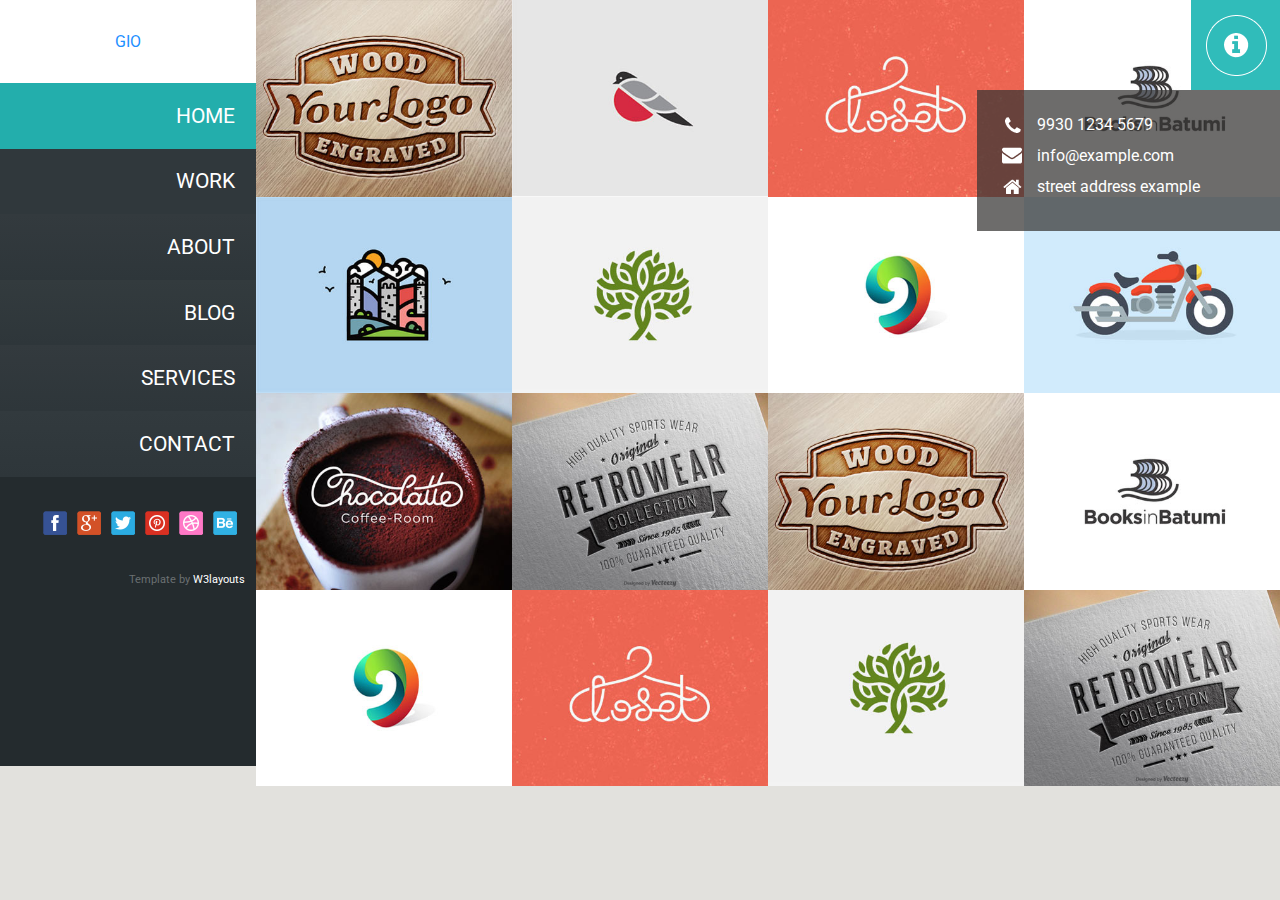
==== index.html @ add58e51 "add main shit" ====
<!--A Design by W3layouts 
Author: W3layout
Author URL: http://w3layouts.com
License: Creative Commons Attribution 3.0 Unported
License URL: http://creativecommons.org/licenses/by/3.0/
-->
<!DOCTYPE html>
<html>
<head>
<title>Kappe a Personal Portfolio Category Flat Bootstarp Responsive Website Template | Home :: w3layouts</title>
<!-- jQuery-->
<script src="js/jquery.min.js"></script>
<!-- Custom Theme files -->
<!--theme-style-->
<link href="css/style.css" rel="stylesheet" type="text/css" media="all" />	
<!--//theme-style-->
<meta name="viewport" content="width=device-width, initial-scale=1">
<meta http-equiv="Content-Type" content="text/html; charset=utf-8" />
<meta name="keywords" content="Kappe Responsive web template, Bootstrap Web Templates, Flat Web Templates, Andriod Compatible web template, 
Smartphone Compatible web template, free webdesigns for Nokia, Samsung, LG, SonyErricsson, Motorola web design" />
<script type="application/x-javascript"> addEventListener("load", function() { setTimeout(hideURLbar, 0); }, false); function hideURLbar(){ window.scrollTo(0,1); } </script>
<!--fonts-->
<link href='http://fonts.googleapis.com/css?family=Roboto:400,300,100,500,700,900' rel='stylesheet' type='text/css'>
<!--//fonts-->

</head>
<body>
	<div class="header">
	<!---->
		<div class="header-left">
			<div class="logo">
<!--				<a href="index.html"><img src="images/logo.png" alt=""></a>-->
                <p class="gio-logo">GIO</p>
			</div>
			<div class="top-nav">
				<ul >
					<li class="active" ><a href="index.html" >HOME</a></li>
					<li><a href="work.html" class="black" > WORK</a></li>	
					<li><a href="about.html" class="black1"> ABOUT</a></li>
					<li><a href="blog.html" class="black2" > BLOG</a></li>
					<li><a href="404.html" class="black3" > SERVICES</a></li>
					<li><a href="contact.html" class="black4" > CONTACT</a></li>
				</ul>
			</div>
			<ul class="social-in">
				<li><a href="#"><i> </i></a></li>
				<li><a href="#"><i class="gmail"> </i></a></li>
				<li><a href="#"><i class="twitter"> </i></a></li>
				<li><a href="#"><i class="pin"> </i></a></li>
				<li><a href="#"><i class="dribble"> </i></a></li>
				<li><a href="#"><i class="behance"> </i></a></li>
				
			</ul>
			<p class="footer-class">Template by  <a href="http://w3layouts.com/" target="_blank">W3layouts</a> </p>
		</div>
		<!---->
		<!---->
		<div class="header-top">
			<div class="logo-in">
				<a href="index.html"><img src="images/logo.png" alt=""></a>
			</div>
			<div class="top-nav-in">
			<span class="menu"><img src="images/menu.png" alt=""> </span>
				<ul >
					<li class="active" ><a href="index.html" >HOME</a></li>
					<li><a href="work.html" class="black" > WORK</a></li>	
					<li><a href="about.html" class="black1"> ABOUT</a></li>
					<li><a href="blog.html" class="black2" > BLOG</a></li>
					<li><a href="404.html" class="black3" > SERVICES</a></li>
					<li><a href="contact.html" class="black4" > CONTACT</a></li>
				</ul>
				<script>
					$("span.menu").click(function(){
						$(".top-nav-in ul").slideToggle(500, function(){
						});
					});
			</script>

			</div>
			<div class="clear"> </div>
		</div>
			<!---->
		<div class="content">
			<div class="content-grid">
				<a href="single.html" class="b-link-stripe b-animate-go  thickbox">
					<img  src="images/pi.jpg" />
						<div class="b-wrapper">
							<h2 class="b-animate b-from-left    b-delay03 ">
								<span>Cool App Design</span>
								<p>development, mobile</p>
								<i> </i>
							</h2>
						</div>
				</a>
			</div>
			<div class="content-grid">
				<a href="single.html" class="b-link-stripe b-animate-go  thickbox">
					<img  src="images/pi1.jpg" />
						<div class="b-wrapper">
							<h2 class="b-animate b-from-left    b-delay03 ">
								<span>Cool App Design</span>
								<p>development, mobile</p>
								<i> </i>
							</h2>
						</div>
				</a>
			</div>
			<div class="content-grid">
				<a href="single.html" class="b-link-stripe b-animate-go  thickbox">
					<img  src="images/pi2.jpg" />
						<div class="b-wrapper">
							<h2 class="b-animate b-from-left    b-delay03 ">
								<span>Cool App Design</span>
								<p>development, mobile</p>
								<i> </i>
							</h2>
						</div>
				</a>
			</div>
			<div class="content-grid">
				<a href="single.html" class="b-link-stripe b-animate-go  thickbox">
					<img  src="images/pi3.jpg" />
						<div class="b-wrapper">
							<h2 class="b-animate b-from-left    b-delay03 ">
								<span>Cool App Design</span>
								<p>development, mobile</p>
								<i> </i>
							</h2>
						</div>
				</a>
			</div>
			<div class="content-grid">
				<a href="single.html" class="b-link-stripe b-animate-go  thickbox">
					<img  src="images/pi4.jpg" />
						<div class="b-wrapper">
							<h2 class="b-animate b-from-left    b-delay03 ">
								<span>Cool App Design</span>
								<p>development, mobile</p>
								<i> </i>
							</h2>
						</div>
				</a>
			</div>
			<div class="content-grid">
				<a href="single.html" class="b-link-stripe b-animate-go  thickbox">
					<img  src="images/pi5.jpg" />
						<div class="b-wrapper">
							<h2 class="b-animate b-from-left    b-delay03 ">
								<span>Cool App Design</span>
								<p>development, mobile</p>
								<i> </i>
							</h2>
						</div>
				</a>
			</div>
			<div class="content-grid">
				<a href="single.html" class="b-link-stripe b-animate-go  thickbox">
					<img  src="images/pi6.jpg" />
						<div class="b-wrapper">
							<h2 class="b-animate b-from-left    b-delay03 ">
								<span>Cool App Design</span>
								<p>development, mobile</p>
								<i> </i>
							</h2>
						</div>
				</a>
			</div>
			<div class="content-grid">
				<a href="single.html" class="b-link-stripe b-animate-go  thickbox">
					<img  src="images/pi7.jpg" />
						<div class="b-wrapper">
							<h2 class="b-animate b-from-left    b-delay03 ">
								<span>Cool App Design</span>
								<p>development, mobile</p>
								<i> </i>
							</h2>
						</div>
				</a>
			</div>
			<div class="content-grid">
				<a href="single.html" class="b-link-stripe b-animate-go  thickbox">
					<img  src="images/pi8.jpg" />
						<div class="b-wrapper">
							<h2 class="b-animate b-from-left    b-delay03 ">
								<span>Cool App Design</span>
								<p>development, mobile</p>
								<i> </i>
							</h2>
						</div>
				</a>
			</div>
			<div class="content-grid grid9">
				<a href="single.html" class="b-link-stripe b-animate-go  thickbox">
					<img  src="images/pi9.jpg" />
						<div class="b-wrapper">
							<h2 class="b-animate b-from-left    b-delay03 ">
								<span>Cool App Design</span>
								<p>development, mobile</p>
								<i> </i>
							</h2>
						</div>
				</a>
			</div>
			<div class="content-grid">
				<a href="single.html" class="b-link-stripe b-animate-go  thickbox">
					<img  src="images/pi.jpg" />
						<div class="b-wrapper">
							<h2 class="b-animate b-from-left    b-delay03 ">
								<span>Cool App Design</span>
								<p>development, mobile</p>
								<i> </i>
							</h2>
						</div>
				</a>
			</div>
			<div class="content-grid">
				<a href="single.html" class="b-link-stripe b-animate-go  thickbox">
					<img  src="images/pi3.jpg" />
						<div class="b-wrapper">
							<h2 class="b-animate b-from-left    b-delay03 ">
								<span>Cool App Design</span>
								<p>development, mobile</p>
								<i> </i>
							</h2>
						</div>
				</a>
			</div>
			<div class="content-grid">
				<a href="single.html" class="b-link-stripe b-animate-go  thickbox">
					<img  src="images/pi6.jpg" />
						<div class="b-wrapper">
							<h2 class="b-animate b-from-left    b-delay03 ">
								<span>Cool App Design</span>
								<p>development, mobile</p>
								<i> </i>
							</h2>
						</div>
				</a>
			</div>
			<div class="content-grid">
				<a href="single.html" class="b-link-stripe b-animate-go  thickbox">
					<img  src="images/pi2.jpg" />
						<div class="b-wrapper">
							<h2 class="b-animate b-from-left    b-delay03 ">
								<span>Cool App Design</span>
								<p>development, mobile</p>
								<i> </i>
							</h2>
						</div>
				</a>
			</div>
			<div class="content-grid">
				<a href="single.html" class="b-link-stripe b-animate-go  thickbox">
					<img  src="images/pi5.jpg" />
						<div class="b-wrapper">
							<h2 class="b-animate b-from-left    b-delay03 ">
								<span>Cool App Design</span>
								<p>development, mobile</p>
								<i> </i>
							</h2>
						</div>
				</a>
			</div>
			<div class="content-grid">
				<a href="single.html" class="b-link-stripe b-animate-go  thickbox">
					<img  src="images/pi9.jpg" />
						<div class="b-wrapper">
							<h2 class="b-animate b-from-left    b-delay03 ">
								<span>Cool App Design</span>
								<p>development, mobile</p>
								<i> </i>
							</h2>
						</div>
				</a>
			</div>
			<div class="clear"> </div>
			<div class="arrow">
				<img  src="images/ic.png" />
				<ul class="social ">
					<li><span><i> </i>9930 1234 5679</span></li>
					<li><a href="mailto:info@example.com"><i class="mes"> </i>info@example.com</a></li>
					<li><span><i class="down"> </i>street address example</span></li>
				</ul>
			</div>
		</div>
		<div class="clear"> </div>
		<p class="footer-class-in">Copyright © 2015 Kappe Template by  <a href="http://w3layouts.com/" target="_blank">W3layouts</a> </p>
	</div>
</body>
</html>
---- css/style.css ----
/*--A Design by W3layouts 
Author: W3layout
Author URL: http://w3layouts.com
License: Creative Commons Attribution 3.0 Unported
License URL: http://creativecommons.org/licenses/by/3.0/
--*/
/* reset */
html,body,div,span,applet,object,iframe,h1,h2,h3,h4,h5,h6,p,blockquote,pre,a,abbr,acronym,address,big,cite,code,del,dfn,em,img,ins,kbd,q,s,samp,small,strike,strong,sub,sup,tt,var,b,u,i,dl,dt,dd,ol,nav ul,nav li,fieldset,form,label,legend,table,caption,tbody,tfoot,thead,tr,th,td,article,aside,canvas,details,embed,figure,figcaption,footer,header,hgroup,menu,nav,output,ruby,section,summary,time,mark,audio,video{margin:0;padding:0;border:0;font-size:100%;font:inherit;vertical-align:baseline;}
article, aside, details, figcaption, figure,footer, header, hgroup, menu, nav, section {display: block;}
ol,ul{list-style:none;margin:0;padding:0;}
blockquote,q{quotes:none;}
blockquote:before,blockquote:after,q:before,q:after{content:'';content:none;}
table{border-collapse:collapse;border-spacing:0;}
/* start editing from here */
a{text-decoration:none;}
.txt-rt{text-align:right;}/* text align right */
.txt-lt{text-align:left;}/* text align left */
.txt-center{text-align:center;}/* text align center */
.float-rt{float:right;}/* float right */
.float-lt{float:left;}/* float left */
.clear{clear:both;}/* clear float */
.pos-relative{position:relative;}/* Position Relative */
.pos-absolute{position:absolute;}/* Position Absolute */
.vertical-base{	vertical-align:baseline;}/* vertical align baseline */
.vertical-top{	vertical-align:top;}/* vertical align top */
.underline{	padding-bottom:5px;	border-bottom: 1px solid #eee; margin:0 0 20px 0;}/* Add 5px bottom padding and a underline */
nav.vertical ul li{	display:block;}/* vertical menu */
nav.horizontal ul li{	display: inline-block;}/* horizontal menu */
img{max-width:100%; display:block;}
/*end reset*/
body{
	background:#e2e1dd;
	font-family: 'Roboto', sans-serif;	
}
body a{
	transition: 0.5s all;
	-webkit-transition: 0.5s all;
	-o-transition: 0.5s all;
	-moz-transition: 0.5s all;
	-ms-transition: 0.5s all;
}
.header-top{
	display:none;
}
.header-left{
	width:20%;
	float:left;
	background:#242b2e;
	min-height: 972px;
}
.header-left1{
	min-height: 1290px;
}
.header-left2{
	min-height: 1022px;
}
.header-left3{
	min-height:1618px;
}
.logo{
	background:#fff;
	padding: 2em;
}
.top-nav ul li {
	list-style:none;
}
.top-nav ul li  a {
	display:block;
	outline: none;
	color: #fff;
	text-decoration: none;
	font-size: 1.3em;
	padding: 1em;
	text-align: right;
	background:#30383b;
}
.top-nav ul li  a.black{
	background:#30383c;
}
.top-nav ul li  a.black1{
	background: rgb(51,58,62);
	background: -moz-linear-gradient(top,  rgba(51,58,62,1) 0%, rgba(46,54,58,1) 100%);
	background: -webkit-gradient(linear, left top, left bottom, color-stop(0%,rgba(51,58,62,1)), color-stop(100%,rgba(46,54,58,1)));
	background: -webkit-linear-gradient(top,  rgba(51,58,62,1) 0%,rgba(46,54,58,1) 100%);
	background: -o-linear-gradient(top,  rgba(51,58,62,1) 0%,rgba(46,54,58,1) 100%);
	background: -ms-linear-gradient(top,  rgba(51,58,62,1) 0%,rgba(46,54,58,1) 100%);
	background: linear-gradient(to bottom,  rgba(51,58,62,1) 0%,rgba(46,54,58,1) 100%);
}
.top-nav ul li  a.black2{
	background: rgb(51,59,62);
	background: -moz-linear-gradient(top,  rgba(51,59,62,1) 0%, rgba(46,54,58,1) 100%);
	background: -webkit-gradient(linear, left top, left bottom, color-stop(0%,rgba(51,59,62,1)), color-stop(100%,rgba(46,54,58,1)));
	background: -webkit-linear-gradient(top,  rgba(51,59,62,1) 0%,rgba(46,54,58,1) 100%);
	background: -o-linear-gradient(top,  rgba(51,59,62,1) 0%,rgba(46,54,58,1) 100%);
	background: -ms-linear-gradient(top,  rgba(51,59,62,1) 0%,rgba(46,54,58,1) 100%);
	background: linear-gradient(to bottom,  rgba(51,59,62,1) 0%,rgba(46,54,58,1) 100%);
}
.top-nav ul li  a.black3{
	background: rgb(51,58,62);
	background: -moz-linear-gradient(top,  rgba(51,58,62,1) 0%, rgba(46,54,58,1) 100%);
	background: -webkit-gradient(linear, left top, left bottom, color-stop(0%,rgba(51,58,62,1)), color-stop(100%,rgba(46,54,58,1)));
	background: -webkit-linear-gradient(top,  rgba(51,58,62,1) 0%,rgba(46,54,58,1) 100%);
	background: -o-linear-gradient(top,  rgba(51,58,62,1) 0%,rgba(46,54,58,1) 100%);
	background: -ms-linear-gradient(top,  rgba(51,58,62,1) 0%,rgba(46,54,58,1) 100%);
	background: linear-gradient(to bottom,  rgba(51,58,62,1) 0%,rgba(46,54,58,1) 100%);
}
.top-nav ul li  a.black4{
	background: rgb(50,58,62);
	background: -moz-linear-gradient(top,  rgba(50,58,62,1) 0%, rgba(46,54,58,1) 100%);
	background: -webkit-gradient(linear, left top, left bottom, color-stop(0%,rgba(50,58,62,1)), color-stop(100%,rgba(46,54,58,1)));
	background: -webkit-linear-gradient(top,  rgba(50,58,62,1) 0%,rgba(46,54,58,1) 100%);
	background: -o-linear-gradient(top,  rgba(50,58,62,1) 0%,rgba(46,54,58,1) 100%);
	background: -ms-linear-gradient(top,  rgba(50,58,62,1) 0%,rgba(46,54,58,1) 100%);
	background: linear-gradient(to bottom,  rgba(50,58,62,1) 0%,rgba(46,54,58,1) 100%);
}
.top-nav ul li  a:hover,.top-nav ul li.active a {
	background: #23aeac;
}
ul.social-in {
  text-align: right;
  padding: 2em 1em 2em 0;
}
ul.social-in li{
	display: inline-block;	
}
ul.social-in li  i{
	background: url(../images/img-sprite.png)no-repeat -411px -9px;
	width: 28px;
	height: 28px;
	display: inline-block;
	margin: 0 3px;
	
}
ul.social-in li  i.gmail{
	background-position: -74px -8px;
}
ul.social-in li  i.twitter{
	background-position:-145px -9px;
}

ul.social-in li  i.pin{
	background-position:-215px -8px;
}
ul.social-in li  i.dribble{
	background-position: -280px -9px;
}
ul.social-in li  i.behance{
	background-position:-347px -9px;
}
ul.social-in li  i:hover{
	background-position: -444px -9px;
}
ul.social-in li  i.gmail:hover{
	
	background-position:-109px -9px;
}
ul.social-in li  i.twitter:hover{
	background-position: -180px -8px;
}

ul.social-in li  i.pin:hover{
	background-position:-247px -8px;
}
ul.social-in li  i.dribble:hover{
	background-position: -313px -9px;
}
ul.social-in li  i.behance:hover{
	background-position: -379px -8px;
}

p.footer-class{
	color:#6b7072;
	font-size:0.87em;
	text-align:right;
	padding: 0 1em 0 0;
}
p.footer-class a{
	color:#fff;
	text-decoration:none;	
}
p.footer-class a:hover{
	color:#6b7072;	
}
/*--content--*/
.content{
	float:left;
	width:80%;
	position: relative;
}
.content-grid{
	float:left;
	width:25%;
}
/*--------------------------------------*/
.b-link-stripe{
	position:relative;
	display:inline-block;
	vertical-align:top;
	overflow:hidden;
	width: 100%;
}
.b-link-stripe .b-wrapper{
	position:absolute;
	width:100%;
	top:0;
	left:0;
	text-align:center;
	color:#ffffff;
	overflow:hidden;
	
}
/*	Animation effects*/
.b-animate-go{
	text-decoration:none;
}
.b-animate{
	transition: all 0.5s;
	-moz-transition: all 0.5s;
	-ms-transition: all 0.5s;
	-o-transition: all 0.5s;
	-webkit-transition: all 0.5s;
	visibility: hidden;
}
.b-animate img{
	margin-top: 4%;
	display: -webkit-inline-box;
}
.b-animate span{
	display:block;
	font-size: 1.7em;
	padding-top: 2em;
	display: block;
	font-weight: 300;
}
.b-animate p{
	padding: 0.2em 0 1em;
	color: #fff;
	font-size: 1em;
	font-weight: 400;
	border-bottom:1px solid #fff;
	display: inline-block;
	margin:0 0 1em;
}
.b-animate i{
	background:url(../images/ar.png) no-repeat 0px 0px;
	width:70px;
	height:70px;
	display:block;
	margin:0 auto;
}
/* lt-ie9 */
.b-animate-go:hover .b-animate{
	visibility:visible;
}
.b-from-left{
	position: relative;
	left: -100%;
	background:rgba(45, 184, 183, 0.81);
	background-size: 100% 100%;
	top: 0px;
	margin: 0;
	min-height: 243px;
}
.b-animate-go:hover .b-from-left{
	left:0;
}
ul.social{
	background: rgba(55, 53, 52, 0.73);
	padding: 1.5em 5em 1.5em 1.5em;
	text-align:left;  
}
ul.social li{
	list-style:none;
}
ul.social li span,ul.social li a{
	font-size:1em;
	color:#fff;
	margin: 0 0 0.5em;
	display: block;
}
ul.social li a:hover{
	text-decoration:none;
	color:#1ab5b3;
}
ul.social li  i{
	  background: url(../images/img-sprite.png)no-repeat -39px -49px;
	width: 23px;
	height: 23px;
	display: inline-block;
	transition: 0.5s all;
	-webkit-transition: 0.5s all;
	-o-transition: 0.5s all;
	-moz-transition: 0.5s all;
	-ms-transition: 0.5s all;
	vertical-align: middle;
	margin:0 13px 0 0;
}
ul.social li  i.mes{
	background-position: -72px -50px;
}
ul.social li  i.down{
	background-position:-108px -49px;
}
.arrow {
  position: absolute;
  top: 0;
  right: 0;
  text-align: right;
    z-index: 9;
}
.arrow img{
	margin: 0 0 0 70%;
}
.arrow-at img{
	margin:0;
}
/*--work--*/
.work{
	padding:1.5em;
	background:#fff;
	margin:1.5em;
}
.work-top,.work-in{
	float:left;
	width:47.9%;
}
.work-top {
  border-right: 1px solid #D5D3D3;
  padding: 0 2% 0 0;
}
.work-in {
    padding: 0 0 0 2%;
}
/*--- slider-css --*/
.slider {
	position: relative;
}
.rslides {
  position: relative;
  list-style: none;
  overflow: hidden;
  width: 100%;
  padding: 0;
  margin: 0;
  }
.rslides li {
  -webkit-backface-visibility: hidden;
  position: absolute;
  display: none;
  width: 100%;
  left: 0;
  top: 0;
  }
.rslides li:first-child {
  position: relative;
  display: block;
  float: left;
  }
.rslides img {
  display: block;
  height: auto;
  float: left;
  width: 100%;
  border: 0;
  }
.callbacks_tabs a:after {
	content: "\f111";
	font-size: 0;
	font-family: FontAwesome;
	visibility: visible;
	display: block;
	height: 8px;
	width: 22px;
	display: inline-block;
	background:#b6b6b6;
}
.callbacks_here a:after{
	background:#1ab5b3;
}
.callbacks_tabs a{
	visibility:hidden;
}
.callbacks_tabs li{
	display:inline-block;
}
ul.callbacks_tabs.callbacks1_tabs {
	position: absolute;
	bottom: 14px;
	z-index: 999;
	right: 13px;
}
.work-top h2{
	font-size: 1.8em;
	font-weight: 300;
	padding: 0.5em 0;
}
.work-top h2 a{
	color: #000;
	text-decoration:none;
}
.work-top h2 a:hover{
	color: #1ab5b3;
}
.work-top p{
	color:#a3a3a3;
	font-size: 1.1em;
	line-height: 1.7em;
	font-weight: 300;
	padding: 0 0 1em;
}
.work-top p span{
	padding:1.3em 0 0;
	display: block;
}
.projects {
	border-top: 1px solid #D5D3D3;
    padding: 1em 0 0em;
}
.projects h3,.info h3,.tags h3,.gallery h3,.feature h3{
	color:#000;
	font-size:1.8em;
	font-weight:300;
	padding: 0 0 0.7em;
}
.info ,.tags,.gallery,.feature {
  padding: 0em 0 1.5em;
}

.projects ul li{
	display:inline-block;
	width:33.33%;
	float:left;
}
ul.likes li{
	list-style:none;
	border-bottom: 1px solid #D5D3D3;
	padding: 0.3em 0;
}
ul.likes li a,ul.likes li span{
	font-size:1em;
	color:#848484;
	margin: 0 0 0.5em;
	display: block;
}
ul.likes li a:hover{
	text-decoration:none;
	color:#1ab5b3;
}
ul.likes li  i{
	background: url(../images/img-sprite.png)no-repeat -14px -91px ;
	width: 40px;
	height: 40px;
	display: inline-block;
	vertical-align: middle;
	margin:0 13px 0 0;
}
ul.likes li  i.like{
	background-position:  -139px -91px ;
}
ul.likes li  i.dec{
	background-position:  -182px -91px ;
}
ul.likes li  i.comment{
	background-position:  -97px -91px ;
}
ul.tag li{
	display:inline-block;
}
ul.tag li a{
	color: #a3a3a3;
	font-size: 0.8em;
	padding: 0.8em;
	border: 1px solid #D5D3D3;
	border-radius: 12px;
	margin: 0 0.5em 0 0;
}
ul.tag li a:hover{
	color: #1ab5b3;
	border: 1px solid #1ab5b3;
}
ul.gallery-grid li{
	float:left;
	width:11.5%;
	display:inline-block;
	margin:1% 1% 0 0;
}
ul.feature-grid li{
	list-style:none;
}
ul.feature-grid li a{
	color:#848484;
	font-size:1em;
	padding:0.5em 0;
	display:block;
}
ul.feature-grid li a:hover{
	color:#1ab5b3;
}
ul.feature-grid li i{
	background: url(../images/img-sprite.png)no-repeat -188px -52px ;
	width: 18px;
	height: 18px;
	display: inline-block;
	vertical-align: middle;
	margin:0 13px 0 0;
}
/*--about--*/
.about{
	padding:1.5em;
	background:#fff;
	margin:1.5em;
}
.about-top,.about-in{
	float:left;
	width:47.9%;
}
.about-top {
  border-right: 1px solid #D5D3D3;
  padding: 0 2% 0 0;
}
.about-in {
    padding: 0 0 0 2%;
}
.about-top h2{
	font-size: 1.8em;
	font-weight: 300;
	padding: 0.5em 0;
}
.about-top h2 a{
	color: #000;
	text-decoration:none;
}
.about-top h2 a:hover{
	color: #1ab5b3;
}
.about-top p{
	color:#a3a3a3;
	font-size: 1.1em;
	line-height: 1.7em;
	font-weight: 300;
	padding: 0 0 1em;
}
.about-top p span{
	padding:2em 0 0;
	display: block;
}
.staff {
  padding: 1em 0;
  border-top: 1px solid #D5D3D3;
    padding: 1em 0 0em;
}
.staff h3,.skills h3,.test h3{
	color:#000;
	font-size:1.8em;
	font-weight:300;
	padding: 0 0 0.7em;
}
.staff h3{
	padding: 0 ;
}
.test {
  padding: 1.5em 0;
}
.our{
	float:left;
	width: 31.3%;
	margin: 3% 3% 0 0;
	position:relative;
}
.our:nth-child(4),.our:nth-child(7){
	margin:3% 0 0;
}
.our-grid h5{
	float:left;
	color:#000;
	font-size:1em;
}
.our-grid span{
	float:right;
	color:#000;
	font-size:1em;
}
.design label{
	width:88%;
	float:left;
	height:30px;
	display:block;
	background:#e2e1dd;
	border:1px solid #e2e1dd;
}
.design b{
	width:11%;
	float:left;
	height:30px;
	display:block;
	background:#fff;
	border:1px solid #E2E0E0;
}
.site label{
	width:95%;
}
.site b{
	width:4%;
}
.eight label{
	width:81%;
}
.eight b{
	width:18%;
}
.seven label{
	width:72%;
}
.seven b{
	width:27%;
}
.our-grid {
  padding: 0.3em 0;
}
.our-skill {
  padding: 0.5em 0;
}
.in-at{
	float:left;
	width:12%;
}
.in-at img{
	width:100%;
}
h4.author{
	  float: left;
  width: 79.38%;
  font-size: 1em;
  background: #55bab7;
  color: #fff;
  padding: 1.5em;
  font-style: italic;
}
.test-top p{
	color:#a3a3a3;
	font-size: 1.1em;
	line-height: 1.7em;
	font-weight: 300;
	padding:  1.5em;
}
.test-top{
	border:1px solid #E2E0E0;
}
.simple{
	  background: #1ab5b3;
  padding: 4em 0 0;
  text-align: center;
  width: 100%;
  height: 112px;
  position: absolute;
  top: 0;
  display:none;
}
.simple h4{
	color:#fff;
	font-size: 1.1em;
  text-transform: uppercase;
  font-weight: 600;
}
.simple p{
	color:#fff;
	font-size:0.9em;
	font-size:300;
	padding:0.2em 0 0;
}
.our:hover .simple{
	display:block;
}
.services h3{
	color:#000;
	font-size:1.8em;
	font-weight:300;
	padding: 0 0 0.4em;
}
ul.service-grid li{
	list-style:none;
}
ul.service-grid li a{
	color:#848484;
	font-size:1em;
	padding:0.5em 0;
	display:block;
}
ul.service-grid li a:hover{
	color:#1ab5b3;
	text-decoration:none;
}
ul.service-grid li i{
	background:#848484 ;
	width: 5px;
	height: 5px;
	display: inline-block;
	vertical-align: middle;
	margin:0 13px 0 0;
	border-radius:10px;
}
/*--blog--*/
.blog-top{
	float:left;
	width:18.4%;
	margin-right: 2%;
}
.blog-top:nth-child(5){
	margin-right: 0%;
}
.col-d {
	padding:0 0 1.5em;
	  position: relative;
}
.blog-in{
	background: #fff;
	 padding: 1em;
}
.blog-in h5{
	font-size:1.1em;
}
.blog-in h5 a{
	color:#000;
	text-decoration:none;
}
.blog-in h5 a:hover{
	color:#1ab5b3;
}
.blog-in p{
	color:#9c9c9c;
	font-size:0.8em;
	  line-height: 1.8em;
	  padding: 1em 0;
}
ul.date{
	border-top:1px solid #C8C6C6;
	padding: 1em 0 0;
}
ul.date li{
	display:inline-block;
}
ul.date li span{
	font-size:0.7em;
	color:#9c9c9c;
	padding: 0 0.3em 0 0;
}
ul.date li i{
	background: url(../images/img-sprite.png)no-repeat -139px -51px ;
	width: 20px;
	height: 20px;
	display: inline-block;
	vertical-align: middle;
	margin: 0 5px 0 0;
}
ul.date li i.date-in{
	background-position:-163px -51px;
}
ul.date li a{
	text-decoration:none;
	color:#9c9c9c;	
}
.col-d label{
	background: url(../images/ar.png) no-repeat 0px 0px;
	width: 70px;
	height: 70px;
	display: block;
	margin: 0 auto;
	  position: absolute;
  top: 29%;
  display:none;
  left: 35%;
}
.col-d:hover.col-d label{
	display:block;
}
.col-in{
	background:#1ab5b3;
	padding: 1.5em;
	text-align: center;
	margin: 0 0 1.5em;
}
iframe{
	display:block;
}
.col-d iframe{
	width:100%;
	min-height: 172px;
}
.col-in p{
	color:#fff;
	line-height: 1.5em;
	font-size:1.1em;	
}
.col-in a{
	color:#fff;
	font-style:italic;
	font-size:0.8em;
	text-decoration:underline;	
}
.col-in a:hover{
	text-decoration:none;	
}
.blog {
  padding: 1.5em;
}
.col-in-at{
	background:#242b2e;
	padding: 1.5em;
	margin: 0 0 1.5em;
	  border-left: 12px solid #1ab5b3;
}
.col-in-at p{
	color:#9c9c9c;
	line-height: 1.8em;
	font-size:0.9em;	
}
.col-in-at h5{
	line-height: 1.5em;
	font-size:1.1em;	
}
.col-in-at h5 a{
	color:#fff;
	text-decoration:none;	
}
.col-in-at h5 a:hover{
	color:#1ab5b3;	
}
.col-on{
	background:#242b2e;
	padding: 1.5em;
	margin: 0 0 1.5em;
	text-align:center;
}
.col-on p{
	color:#fff;
	line-height: 1.5em;
	font-size: 1.1em;
	font-style: italic;
}
.col-on span{
	color:#1ab5b3;
	font-size: 1em;
}
.col-on img{
	margin:0.5em auto;
}
.callbacks_nav {
  position: absolute;
  -webkit-tap-highlight-color: rgba(0,0,0,0);
  top: 19%;
  left: 0;
  opacity: 0.7;
  z-index: 3;
  text-indent: -9999px;
  overflow: hidden;
  text-decoration: none;
  height: 43px;
  width: 43px;
  background: url("../images/img-sprite.png") no-repeat -275px -89px;
  }
.callbacks_nav.next {
  left: auto;
  background-position: -332px -89px;
  right: 0;
 }
/*--404--*/
.four{
	text-align:center;
	padding: 15em 0 10em;
	min-height: 569px;
}
.four h2{
	font-size: 4em;
	color: #1ab5b3;
}
.four h3{
	font-size:4em;
	color:#848484;
	padding:0.7em 0;
}
a.just-do {
  text-decoration: none;
  color: #fff;
  background: #1ab5b3;
  padding: 0.7em 1.3em;
  font-size: 1.1em;
}
a.just-do:hover {
  background:#242b2e;
}
/*--single--*/
.single{
  padding: 1.5em;
  background: #fff;
  margin: 1.5em;
}
.single-top {
  border-right: 1px solid #D5D3D3;
  padding: 0 2% 0 0;
}
.single-top, .single-in {
  float: left;
  width: 47.9%;
}
.single-in {
  padding: 0 0 0 2%;
}
.single-top h2 {
  color: #000;
  font-size: 1.8em;
  font-weight: 300;
  padding: 0.5em 0;
}
.single-top p {
  color: #a3a3a3;
  font-size: 1.1em;
  line-height: 1.7em;
  font-weight: 300;
  padding: 0 0 1em;
}
.single-top p span {
  padding: 2em 0 0;
  display: block;
}
.comment-grid-top h3,.top-single h3{
	color:#000;
	font-size:1.7em;
	font-weight: 300;
}
.top-comment-left{
	float: left;
	width: 17%;
}
.top-comment-right{
	float: right;
	width:82%;
}
.left-single{
	width:19%;
}
.right-single{
	width:79%;
}
.left-single1{
	width:24%;
}
.right-single1{
	width:76%;
}
.top-comment-right ul {
	border-bottom: 1px solid #D5D3D3;
	  display: inline-block;
}
.top-comment-right ul li{
	display: inline-block;
	color:#D0CECE;
	padding: 0.3em;
}
.top-comment-right p{
	color: #8F8E8E;
	font-size:1.3em;
	padding:0;
}
.top-comment-right ul li span a{
	color:#000;
	text-decoration:none;
}
.top-comment-right ul li span{
	font-size:1em;
}
.top-comment {
  padding: 0 0 0 14% ;
}
.top-com {
  padding: 0 0 0 28% ;
}
.comments-top-top label{
	background:url(../images/li.png)no-repeat 1px 2px;
	width:45px;
	height:45px;
	display:block;
	position: absolute;
	top: 134%;
}
label.arrow-in {
  left: 3%;
}
.comments-top-top {
  position: relative;
  margin: 1em 0 2em;
}
.your-single {
  border: 1px solid #e2e2e2;
  position: relative;
  margin: 0.8em 0;
}
.your-single i {
    background: url(../images/img-sprite.png)no-repeat -9px -86px ;
  width: 50px;
  height: 50px;
  display: inline-block;
  float:left;
   border-right: 1px solid #e2e2e2;
}
.your-single i.email {
    background-position: -51px -86px ;
}
.your-single i.website {
    background-position: -93px -86px ;
}
.your-single input[type="text"],.grid-single-in textarea {
  background: none;
  width: 66%;
  outline: none;
  border: none;
  padding:1em 0.8em;
  font-size: 1em;
  color: #e2e2e2;
  margin: 0 0 0 2%;
  float:left;  
}
.grid-single-in textarea{
  border: 1px solid #e2e2e2;
 resize:none;
  margin: 0.7em 0 0.5em;
  width:89%;
   font-size: 1.3em;
    padding: 0.8em;
}
.grid-single-in input[type="submit"] {
  width: 100%;
  font-size: 1.1em;
  background: #1ab5b3;
  padding: 0.7em 1em;
  text-align: center;
  color: #fff;
  border: none;
  outline: none;
  margin: 0 auto;
  -webkit-appearance: none;
  font-weight: 700;
  transition: 0.5s all;
  -webkit-transition: 0.5s all;
  -o-transition: 0.5s all;
  -ms-transition: 0.5s all;
  -moz-transition: 0.5s all;
  cursor:pointer;
}
.grid-single-in input[type="submit"]:hover {
	background:#242b2e;
}
.grid-single,.grid-single-in  {
  width: 49%;
  float: left;
}
.grid-single {
  margin: 0 2% 0 0;
}
.archive{
	padding:0.7em 0 0;
}
.archive h3{
	color:#000;
	font-size:1.8em;
	font-weight:300;
	padding: 0 0 0.3em;
}
ul.archive-grid li{
	list-style:none;
}
ul.archive-grid li a{
	color:#848484;
	font-size:1em;
	padding:0.5em;
	display:block;
}
ul.archive-grid li a:hover{
	color:#1ab5b3;
}
/*--contact--*/
.your-top {
  border: 1px solid #e2e2e2;
  position: relative;
  margin: 0.8em 0;
}
.your-top i {
    background: url(../images/img-sprite.png)no-repeat -9px -86px ;
  width: 50px;
  height: 50px;
  display: inline-block;
  float:left;
   border-right: 1px solid #e2e2e2;
}
.your-top i.email {
    background-position: -51px -86px ;
}
.your-top i.website {
    background-position: -93px -86px ;
}
.your-top input[type="text"],.grid-contact-in textarea {
  background: none;
  width: 70%;
  outline: none;
  border: none;
  padding:1em 0.8em;
  font-size: 1em;
  color: #e2e2e2;
  margin: 0 0 0 2%;
  float:left;  
}
.grid-contact-in textarea{
  border: 1px solid #e2e2e2;
 resize:none;
  margin: 0.7em 0 0.5em;
  width:91%;
   font-size: 1.3em;
    padding: 0.8em;
}
.grid-contact-in input[type="submit"] {
  width: 100%;
  font-size: 1.1em;
  background: #1ab5b3;
  padding: 0.7em 1em;
  text-align: center;
  color: #fff;
  border: none;
  outline: none;
  margin: 0 auto;
  -webkit-appearance: none;
  font-weight: 700;
  transition: 0.5s all;
  -webkit-transition: 0.5s all;
  -o-transition: 0.5s all;
  -ms-transition: 0.5s all;
  -moz-transition: 0.5s all;
  cursor:pointer;
}
.grid-contact-in input[type="submit"]:hover {
	background:#242b2e;
}
.contact {
    width: 55%;
  background: #fff;
  padding: 3em;
  position: absolute;
  top: 3%;
  z-index: 1;
  left: 3%;
}
.contact h1,.top-contact h3{
	color:#a3a3a3;
	font-size:1.8em;
}
.contact p{
	color: #a3a3a3;
  font-size: 1.1em;
  line-height: 1.7em;
  font-weight: 300;
  padding: 0 0 1em;
}
.grid-contact,.grid-contact-in  {
  width: 49%;
  float: left;
}
.grid-contact {
  margin: 0 2% 0 0;
}
.map {
	position:relative;
}
.map iframe{
	width:100%;
	min-height:969px;
	border:none;
}
.top-contact {
  border-top: 1px solid #e2e2e2;
  padding: 1.2em 0 0;
}
.footer-class-in{
	display:none;
}
/*--responsive--*/
@media(max-width:1440px){
.b-animate span {
  padding-top: 1em;
}
ul.tag li a {
  font-size: 0.7em;
  padding: 0.6em;
}
h4.author {
  width: 79.8%;
  padding: 1.25em;
}
ul.date li span {
  font-size: 0.6em;
}
ul.date li i {
  margin: 0 2px 0 0;
}
.header-left {
  min-height: 864px;
}
p.footer-class {
  font-size: 0.8em;
}
.header-work {
  min-height: 948px;
}
.header-left1 {
  min-height: 1269px;
}
.header-left2 {
  min-height: 1049px;
}
.header-contact{
	min-height: 969px;
}
.header-left3 {
  min-height: 1612px;
}
.four {
  min-height: 464px;
}
.grid-single-in textarea {
  width: 88%;
}
.simple {
  padding: 3.5em 0 0;
  height: 99px;
}
.b-from-left {
  min-height: 217px;
}
}
@media(max-width:1366px){
.header-left {
  min-height: 820px;
}
.header-work {
  min-height: 933px;
}
h4.author {
  width: 78%;
  padding: 1.3em;
}
.in-at {
  width: 13%;
}
.header-left1 {
  min-height: 1234px;
}
.blog-in h5 {
  font-size: 1em;
}
ul.date li span {
  font-size: 0.59em;
}
.header-left2 {
  min-height: 1038px;
}
.callbacks_nav {
  top: 14%;
}
.col-d label {
  top: 27%
}
.four {
  min-height: 420px;
}
.header-contact {
  min-height: 969px;
}
.your-single input[type="text"] {
  width: 63%;
}
.header-left3 {
  min-height: 1616px;
}
.grid-single-in textarea {
  width: 88%;
}
p.footer-class {
  font-size: 0.7em;
}
.simple {
  height: 90px;
}
.arrow img {
  margin: 0 0 0 70.5%;
}
.arrow-at img {
  margin: 0;
}
.b-from-left {
  min-height: 206px;
}
}
@media(max-width:1280px){
ul.social-in li i {
  margin: 0 1px;
}
.work-top h2 {
  font-size: 1.5em;
}
ul.tag li a {
  font-size: 0.65em;
}
.feature h3 {
  padding: 0 0 0.2em;
}
ul.feature-grid li a {
  padding: 0.3em 0;
}
.in-at {
  width: 14%;
}
h4.author {
  width: 76.2%;
}
.col-in a {
  font-size: 0.7em;
}
.blog-in h5 {
  font-size: 0.9em;
}
ul.date li span {
  font-size: 0.5em;
}
ul.date li i {
  margin: 0 1px 0 0;
}
.your-top input[type="text"] {
  background: none;
  width: 68%;
}
.your-single input[type="text"] {
  width: 61%;
}
.single-top h2 {
  font-size: 1.5em;
}
.header-left {
  min-height: 766px;
}
.header-work {
  min-height: 890px;
}
.header-left1 {
  min-height: 1251px;
}
.header-left2 {
  min-height: 1052px;
}
.four {
  min-height: 366px;
}
.header-contact {
  min-height: 969px;
}
.header-left3 {
  min-height: 1561px;
}
.grid-single-in textarea {
  width: 86%;
}
.simple {
  height: 80px;
}
.b-from-left {
  min-height: 192px;
}
}
@media(max-width:1024px){
.content-grid {
  width: 33.333%;
}
.content-grid:nth-child(4){
  display:none;
}
ul.social-in li:nth-child(7){
  display:none;
}
.header-left {
  min-height: 1025px;
}
.work-top h2 {
  font-size: 1.2em;
}
.work-top p {
  font-size: 1em;
}
ul.likes li a, ul.likes li span {
  margin: 0 0 0em;
}
ul.gallery-grid li {
  width: 15.5%;
}
ul.tag li:nth-child(5),ul.tag li:nth-child(6) {
  display: none;
}
ul.tag li a {
  font-size: 0.7em;
}
.design label {
  width: 87%;
}
.site label {
  width: 94%;
}
.eight label {
  width: 80%;
}
.seven label {
  width: 71%;
}
.about-top h2 {
  font-size: 1.7em;
}
.in-at {
  width: 16%;
}
h4.author {
  width: 73.5%;
  padding: 1.1em;
}
.blog-top {
  width: 23.5%;
}
.blog-top:nth-child(5) {
  display:none;
}
.blog-top:nth-child(4) {
  margin:0;
}
.your-top input[type="text"] {
  width: 60%;
}
.grid-contact-in textarea {
  width: 86%;
}
.your-single input[type="text"] {
  width: 51%;
}
.grid-single-in textarea {
  width: 83%;
}
.single-top h2 {
  font-size: 1.2em;
}
.single-top p {
  font-size: 1em;
}
.header-work {
  min-height: 863px;
}
.header-left1 {
  min-height: 1251px;
}
.header-left2 {
  min-height: 1028px;
}
.header-contact {
  min-height: 969px;
}
.header-left3 {
  min-height: 1503px;
}
.simple {
  height: 74px;
  padding: 2em 0 0;
}
.simple h4 {
  font-size: 1em;
}
.b-from-left {
  min-height: 207px;
}
ul.social-in {
  padding: 2em 0em 2em 0;
}
}
@media(max-width:768px){
.content-grid {
  width: 50%;
}
.work-top, .work-in ,.about-top, .about-in,.single-top, .single-in{
  width: 100%;
}
.work-top,.about-top ,.single-top{
  border-right: none;
  padding: 0 0 0;
}
.blog-top {
  width: 48%;
}

.blog-top:nth-child(2) {
 margin:0; 
}
.contact {
  width: 71%;
}
.top-nav ul li a {
  font-size: 1em;
}
.grid9{
	display:none;
}
.logo {
  padding: 1em;
}
.b-animate span {
  padding-top: 1.5em;
}
.work-in,.about-in,.single-in{
	padding:1.5em 0 0;
}
.simple {
  height: 102px;
  padding: 3.5em 0 0;
}
h4.author {
  width: 71.9%;
  padding: 1.9em;
}
.callbacks_nav {
  top: 20%;
}
.col-d label {
  top: 29%;
}
.four h2 {
  font-size: 3em;
}
.header-left {
  min-height: 1611px;
}
.header-work {
  min-height: 1706px;
}
.header-left1 {
  min-height: 2307px;
}
.header-left2 {
  min-height: 1920px;
}
.header-contact {
  min-height: 969px;
}
.header-left3 {
  min-height: 2202px;
}
.b-from-left {
  min-height: 230px;
}
.grid-single-in textarea {
  width: 88%;
}
ul.date li span {
  font-size: 0.8em;
}
}
@media(max-width:640px){
.b-animate span {
  padding-top: 0.8em;
}
.b-from-left {
  min-height: 191px;
}
.simple {
  height: 85px;
  padding: 2.5em 0 0;
}
h4.author {
  width: 72.5%;
  padding: 1.43em;
}
.callbacks_nav {
  top: 16%;
}
.four h2 {
  font-size: 2.5em;
}
.your-top input[type="text"] {
  width: 52%;
}
.grid-contact-in textarea {
  width: 83%;
}
.grid-single-in textarea {
  width: 85%;
}
.header-left {
  min-height: 1337px;
}
.header-work {
  min-height: 1626px;
}
.header-left1 {
  min-height: 2283px;
}
.header-left2 {
  min-height: 1998px;
}
.header-contact {
  min-height: 969px;
}
.header-left3 {
  min-height: 2127px;
}
ul.date li span {
  font-size: 0.7em;
}
}
@media(max-width:480px){
.b-animate span {
  font-size: 1.3em;
  padding-top: 1.5em;
}
.b-animate p {
  font-size: 0.9em;
}
.b-animate i {
  width: 46px;
  height: 46px;
  background-size: 44px;
}
.work-top h2 ,.about-top h2{
  font-size: 1em;
}
.work-top p ,.about-top p{
  font-size: 0.8em;
}
.work,.about,.single {
  padding: 1em;
  margin: 1em;
}
.blog {
  padding: 1em;
}
.projects h3, .info h3, .tags h3, .gallery h3, .feature h3 ,.staff h3,.skills h3,.services h3{
  font-size: 1.3em;
}
ul.feature-grid li a {
  font-size: 0.8em;
}
.our {
  width: 48.5%;
  margin: 3% 3% 0 0;
}
.our:nth-child(2),.our:nth-child(5){
	display:none;
}
h4.author {
  width: 74.4%;
  padding: 0.9em;
    font-size: 0.9em;
}
.test-top p {
  font-size: 0.9em;
  padding: 1em;
}
.skills h3{
	padding:0;
 }
.test h3 {
  font-size: 1.3em;
  padding: 0 0 0.5em;
}
ul.service-grid li a {
  color: #848484;
  font-size: 0.9em;
}
.blog-in h5 {
	font-size: 0.8em;
}
.blog-in p {
  font-size: 0.7em;
}
.blog-in {
  padding: 0.8em;
}
ul.date li span {
  font-size: 1em;
}
.col-in p {
  font-size: 0.9em;
}
.col-in a {
  font-size: 0.5em;
}
.col-on p {
  font-size: 1em;
}
.col-in-at p {
  font-size: 0.7em;
}
.four h2 {
  font-size: 2em;
}
.four h3 {
  font-size: 3em;
  color: #848484;
  padding: 0.5em 0;
}
.grid-contact, .grid-contact-in,.grid-single, .grid-single-in {
  width: 100%;
 margin:0;
}
.grid-contact-in textarea {
  width: 89%;
}
.contact {
  padding: 2em;
}
.single-top h2 {
  font-size: 1em;
}
.single-top p {
  font-size: 0.9em;
}
.comment-grid-top h3, .top-single h3 ,.archive h3{
  font-size: 1.3em;
}
.top-comment ,.top-com{
  padding: 0 0 0;
}
.comments-top-top label{
	display:none;
}
.top-comment-right ul li span {
  font-size: 0.9em;
}
.top-comment-right {
  width: 76%;
}
.left-single1 {
   width: 17%;
}
.grid-single-in textarea {
  width: 94.5%;
}
.your-single input[type="text"], .grid-single-in textarea {
  font-size: 0.9em;
}
ul.likes li a, ul.likes li span {
  font-size: 0.9em;
}
ul.archive-grid li a {
  font-size: 0.9em;
}
p.footer-class {
  font-size: 0.5em;
  line-height: 1.8em;
}
ul.social {
  padding: 1em 1em 1em 1em;
}
ul.social li span, ul.social li a {
  font-size: 0.9em;
}
.arrow img {
  margin: 0 0 0 58.5%;
}
.arrow-at img {
   margin: 0; 
}
.contact h1, .top-contact h3 {
  font-size: 1.5em;
}
.contact p {
  font-size: 0.9em;
}
/*---*/
.header-top{
	display:block;
	background:#fff;
	  padding: 1em 0.5em;
}
.header-left{
	display:none;
}
.logo-in{
	float:left;
	width: 29%;
}
.logo-in img{
	width: 100%;
}
.top-nav-in{
	float:right;
}
span.menu {
	display: block;
	text-align: right;
	cursor: pointer;
	position: relative;
}
.top-nav-in ul{
	display: none;
	position:absolute;
	width:100%;
	z-index: 9999;
	left: 0%;
	margin:1em 0em;
	background:#1ab5b3;
	border:0;
}
.top-nav-in span.menu{
	display: block;
	width:100%;
	text-align: right;
	cursor:pointer;
}
.top-nav-in ul li{
	display: block;
	float:none;
	padding:  0.3em;
	text-align: center;
}
.top-nav-in ul li a{
	color:#fff;
	display:block;
	margin:0;
	background: none;
	border:none;
	padding:0.4em;
	font-size: 1em;
}
.top-nav-in ul li a:hover{
	color:#242b2e;	
}
.top-nav-in ul li a i {
	display:none;
}
.top-nav-in {
  margin-top: 0.5em;
}
.content {
  width: 100%;
}
.footer-class-in{
	display:block;
	text-align:center;
	font-size:0.9em;
	background:#242b2e;
	padding:1.5em 0;
	color:#6b7072;	
}
.footer-class-in a{
	text-decoration:none;
	color:#fff;	
}
.footer-class-in a:hover{
	color:#6b7072;	
}
.our img{
	width:100%;
}
.simple {
  height: 114px;
  padding: 5em 0 0;
}
.four {
  min-height: 178px;
    padding: 6em 0 8em;
}
.b-from-left {
  min-height: 177px;
}
}
@media(max-width:320px){
.logo-in {
  width: 36%;
}
.top-nav-in {
  margin-top: 0.3em;
}
.arrow img {
  margin: 0 0 0 70%;
  width: 30%;
}
ul.social {
  padding: 0.5em;
}
ul.social li span, ul.social li a {
  font-size: 0.6em;
  margin:0 0 0.1em;
}
.b-animate span {
  font-size: 0.9em;
    padding-top: 0.7em;
}
.b-animate p {
  font-size: 0.6em;
}
.footer-class-in {
  font-size: 0.7em;
}
.work, .about, .single {
  padding: 0.7em;
  margin: 0.7em;
}
.callbacks_tabs a:after {
  height: 5px;
  width: 17px;
}
.work-top p, .about-top p , p.para{
  font-size: 0.7em;
  height: 107px;
  overflow: hidden;
}
.projects h3, .info h3, .tags h3, .gallery h3, .feature h3, .staff h3, .skills h3, .services h3 {
  font-size: 1em;
}
ul.likes li a, ul.likes li span {
  font-size: 0.7em;
}
 ul.tag li:nth-child(4) {
  display: none;
}
ul.feature-grid li a {
  font-size: 0.7em;
}
.simple h4 {
  font-size: 0.8em;
}
.simple {
 height: 77px;
  padding: 3em 0 0;
}
.work-in, .about-in, .single-in {
  padding: 1em 0 0;
}
.our-grid h5 {
  font-size: 0.8em;
}
.design label {
  width: 86%;
}
.site label {
  width: 93%;
}
.eight label {
  width: 79%;
}
.seven label {
  width: 70%;
}
.our-skill {
  padding: 0.2em 0;
}
h4.author {
  width: 81.8%;
  padding: 0.9em 0.2em;
  font-size: 0.6em;
}
.test-top p {
  font-size: 0.7em;
  padding: 1em;
  height: 50px;
  overflow: hidden;
}
ul.service-grid li a {
  font-size: 0.6em;
}
.blog-top {
  width: 100%;
}
.blog-top:nth-child(3), .blog-top:nth-child(4) {
	display:none;
}
ul.date li span {
  font-size: 0.9em;
}
.four h2 {
  font-size: 1.1em;
}
.four h3 {
  font-size: 2em;
}
a.just-do {
  padding: 0.5em 1em;
  font-size: 0.9em;
}
.contact h1, .top-contact h3 {
  font-size: 1.1em;
}
.contact {
  padding: 1em;
}
.contact p {
  font-size: 0.8em;
  height: 54px;
  overflow: hidden;
}
.top-contact {
  padding: 0.5em 0 0;
}
.your-top i ,.your-single i{
  background: url(../images/img-sprite.png)no-repeat -16px -93px;
  width: 37px;
  height: 37px;
}
.your-top input[type="text"], .grid-contact-in textarea,.your-single input[type="text"], .grid-single-in textarea {
  width: 70%;
  padding: 0.8em 0.3em;
  font-size: 0.8em;
}
.grid-single-in textarea {
  width: 97%;
}
.your-top i.email,.your-single i.email {
  background-position: -57px -92px;
}
.your-top i.website,.your-single i.website {
  background-position: -99px -92px;
}
.grid-contact-in textarea {
  margin: 0em 0 0.5em;
  width: 94%;
  font-size: 1em;
  padding: 0.4em;
}
.grid-contact-in input[type="submit"],.grid-single-in input[type="submit"] {
  font-size: .8em;
}
ul.archive-grid li a {
  font-size: 0.7em;
}
.comment-grid-top h3, .top-single h3, .archive h3 {
  font-size: 1.1em;
}
.info, .tags, .gallery, .feature {
  padding: 0em 0 1em;
}
.top-comment-right ul li span {
  font-size: 0.7em;
}
.comments-top-top {
  margin: 0.7em 0;
}
.single-top p {
  font-size: 0.7em;
}
h4.author {
  width: 82.5%;
  padding: 1.55em 0.2em;
}
.col-d img{
	width:100%;
}
.col-in a {
  font-size: 0.8em;
}
.top-nav-in ul li a{
	font-size: 0.8em;
}
.four {
  min-height: 116px;
  padding: 9em 0 8em;
}
.callbacks_nav {
  top: 24%;
}
.col-d label {
  top: 32%;
}
.map iframe {
  min-height: 569px;
}
}



.gio-logo {
    color:dodgerblue;
    text-align: center;
}
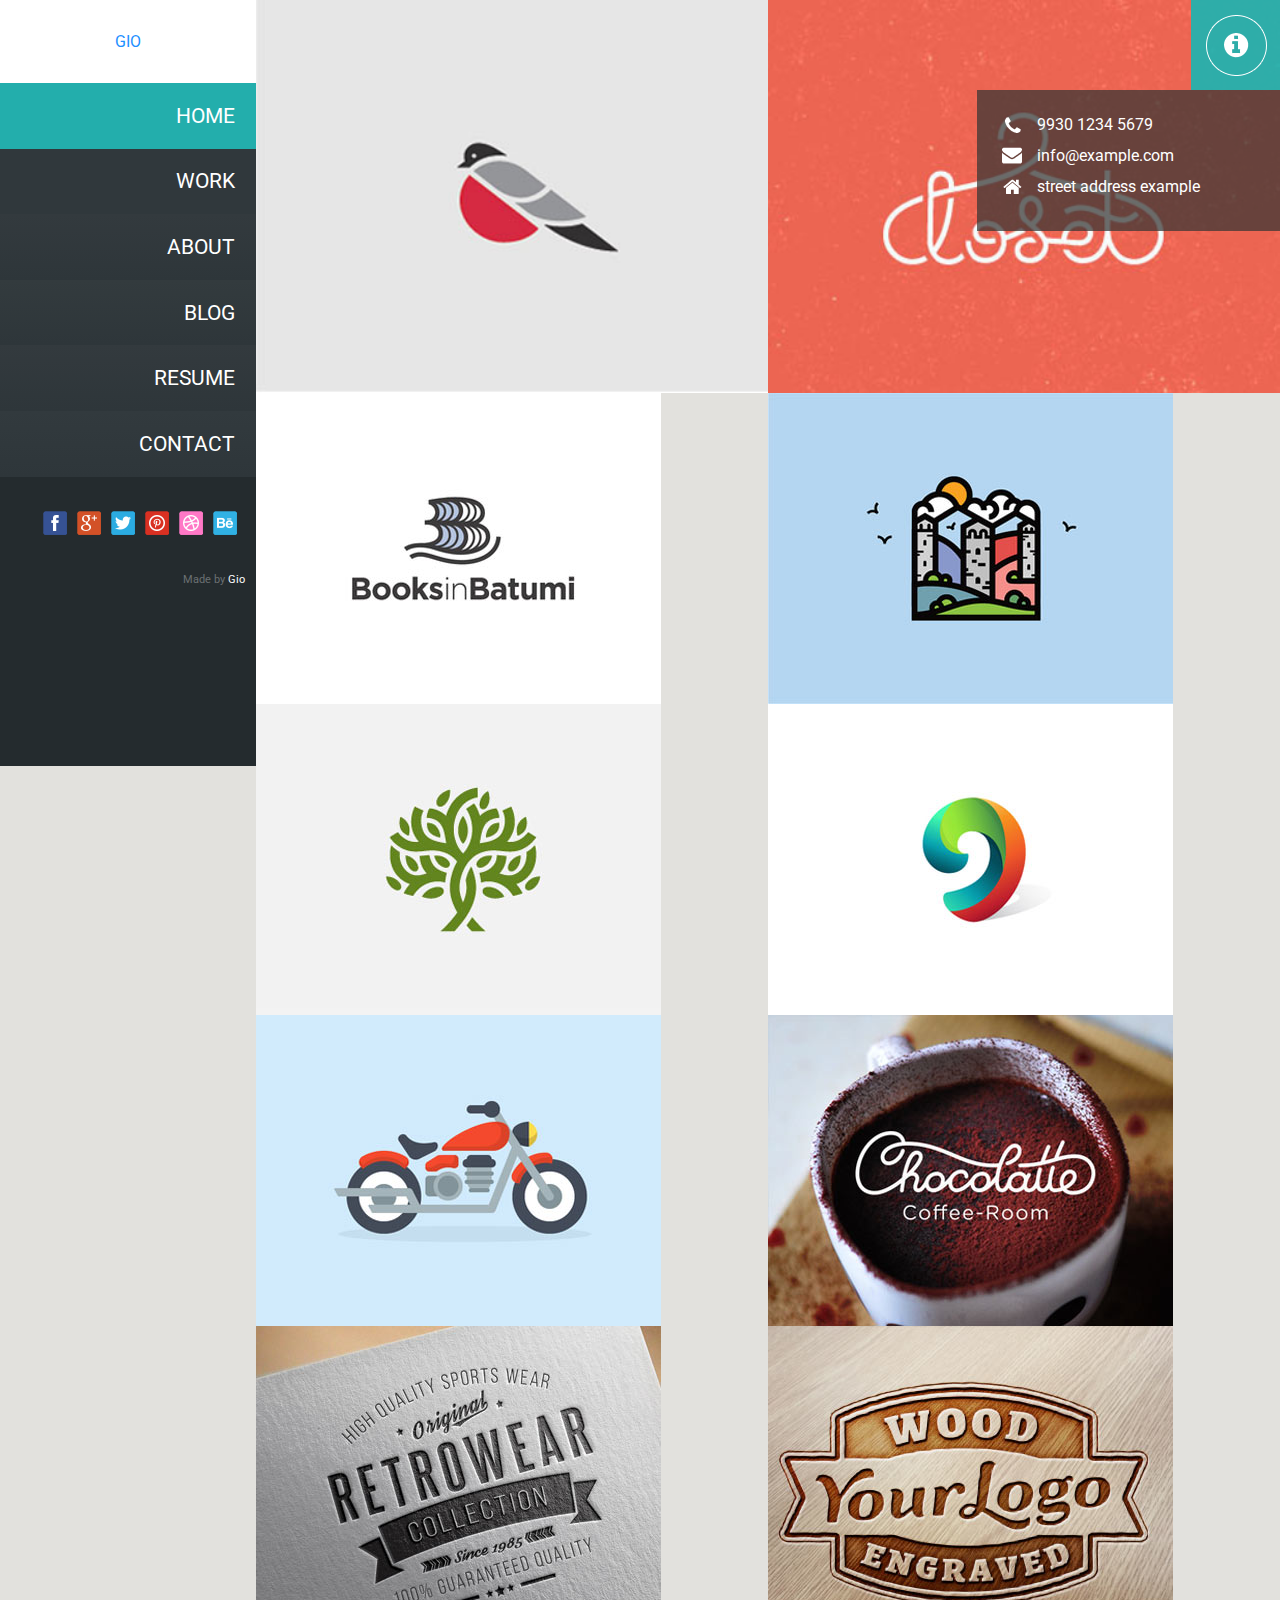
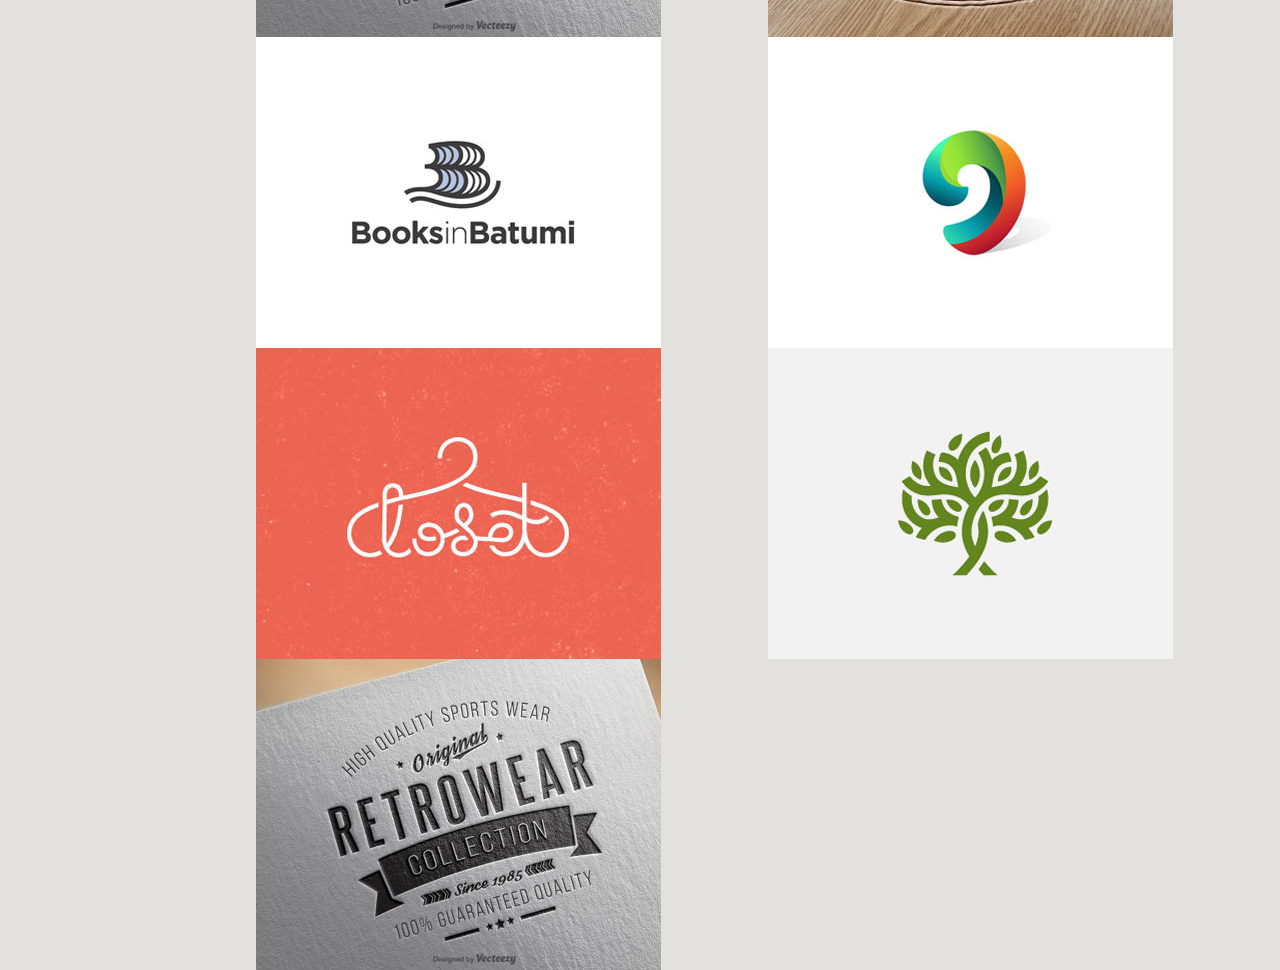
==== commit 85f7a6fb: "progress" ====
--- a/index.html
+++ b/index.html
@@ -38,7 +38,7 @@
 					<li><a href="work.html" class="black" > WORK</a></li>	
 					<li><a href="about.html" class="black1"> ABOUT</a></li>
 					<li><a href="blog.html" class="black2" > BLOG</a></li>
-					<li><a href="404.html" class="black3" > SERVICES</a></li>
+					<li><a href="resume.html" class="black3" > RESUME</a></li>
 					<li><a href="contact.html" class="black4" > CONTACT</a></li>
 				</ul>
 			</div>
@@ -51,7 +51,7 @@
 				<li><a href="#"><i class="behance"> </i></a></li>
 				
 			</ul>
-			<p class="footer-class">Template by  <a href="http://w3layouts.com/" target="_blank">W3layouts</a> </p>
+			<p class="footer-class">Made by  <a href="http://w3layouts.com/" target="_blank">Gio</a> </p>
 		</div>
 		<!---->
 		<!---->
@@ -66,7 +66,7 @@
 					<li><a href="work.html" class="black" > WORK</a></li>	
 					<li><a href="about.html" class="black1"> ABOUT</a></li>
 					<li><a href="blog.html" class="black2" > BLOG</a></li>
-					<li><a href="404.html" class="black3" > SERVICES</a></li>
+					<li><a href="404.html" class="black3" > RESUME</a></li>
 					<li><a href="contact.html" class="black4" > CONTACT</a></li>
 				</ul>
 				<script>
@@ -81,33 +81,22 @@
 		</div>
 			<!---->
 		<div class="content">
-			<div class="content-grid">
-				<a href="single.html" class="b-link-stripe b-animate-go  thickbox">
-					<img  src="images/pi.jpg" />
-						<div class="b-wrapper">
-							<h2 class="b-animate b-from-left    b-delay03 ">
-								<span>Cool App Design</span>
-								<p>development, mobile</p>
-								<i> </i>
-							</h2>
-						</div>
-				</a>
-			</div>
-			<div class="content-grid">
-				<a href="single.html" class="b-link-stripe b-animate-go  thickbox">
-					<img  src="images/pi1.jpg" />
-						<div class="b-wrapper">
-							<h2 class="b-animate b-from-left    b-delay03 ">
-								<span>Cool App Design</span>
-								<p>development, mobile</p>
-								<i> </i>
-							</h2>
-						</div>
-				</a>
-			</div>
-			<div class="content-grid">
-				<a href="single.html" class="b-link-stripe b-animate-go  thickbox">
-					<img  src="images/pi2.jpg" />
+			
+			<div class="content-grid">
+				<a href="single.html" class="b-link-stripe b-animate-go  thickbox">
+					<img  src="images/pi1.jpg" style="width:100%;" />
+						<div class="b-wrapper">
+							<h2 class="b-animate b-from-left    b-delay03 ">
+								<span>Cool App Design</span>
+								<p>development, mobile</p>
+								<i> </i>
+							</h2>
+						</div>
+				</a>
+			</div>
+			<div class="content-grid newshit">
+				<a href="single.html" class="b-link-stripe b-animate-go  thickbox">
+					<img  src="images/pi2.jpg" style="width:100%;"/>
 						<div class="b-wrapper">
 							<h2 class="b-animate b-from-left    b-delay03 ">
 								<span>Cool App Design</span>
@@ -284,7 +273,7 @@
 			</div>
 		</div>
 		<div class="clear"> </div>
-		<p class="footer-class-in">Copyright © 2015 Kappe Template by  <a href="http://w3layouts.com/" target="_blank">W3layouts</a> </p>
+		<p class="footer-class-in">Copyright ©  <a href="http://w3layouts.com/" target="_blank">Gio</a> </p>
 	</div>
 </body>
 </html>--- a/css/style.css
+++ b/css/style.css
@@ -189,7 +189,7 @@
 }
 .content-grid{
 	float:left;
-	width:25%;
+	width:50%;
 }
 /*--------------------------------------*/
 .b-link-stripe{
@@ -2078,4 +2078,7 @@
 .gio-logo {
     color:dodgerblue;
     text-align: center;
-}+}
+.newshit {
+    display: inline;
+}
